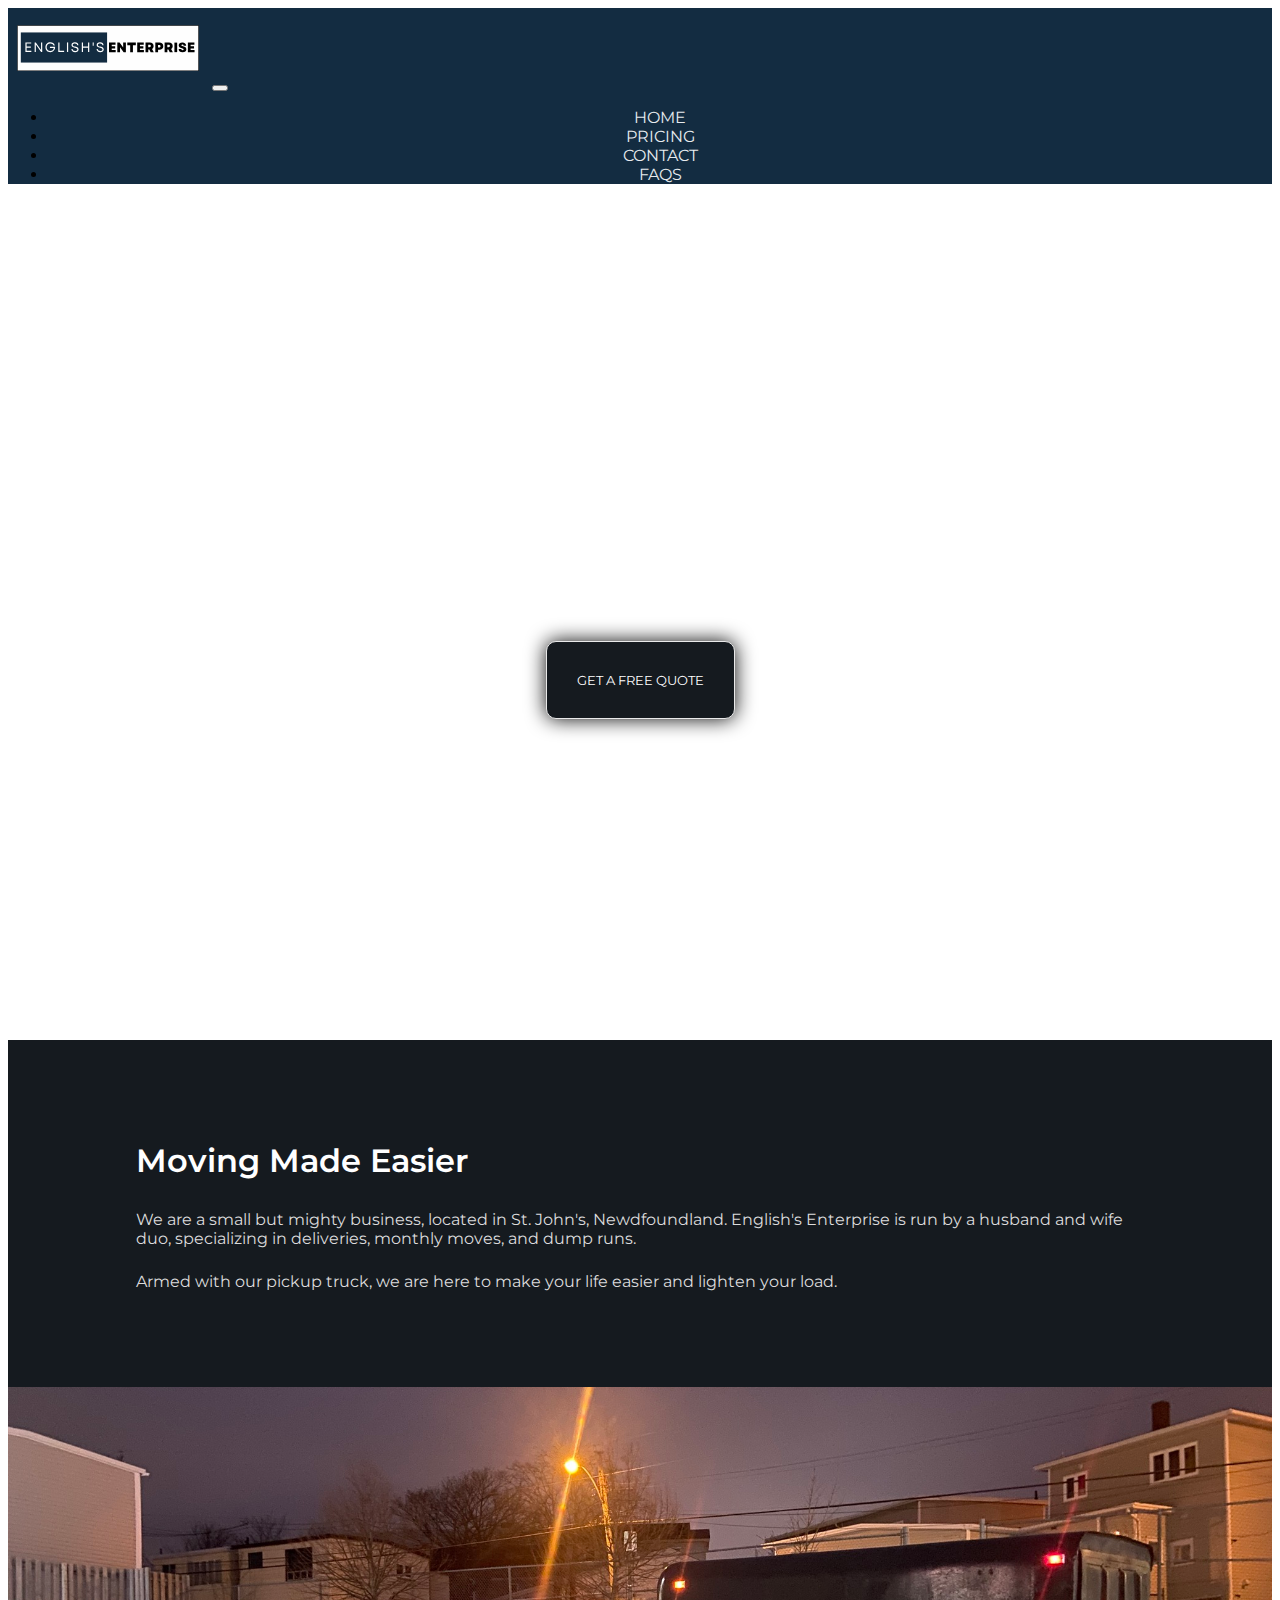
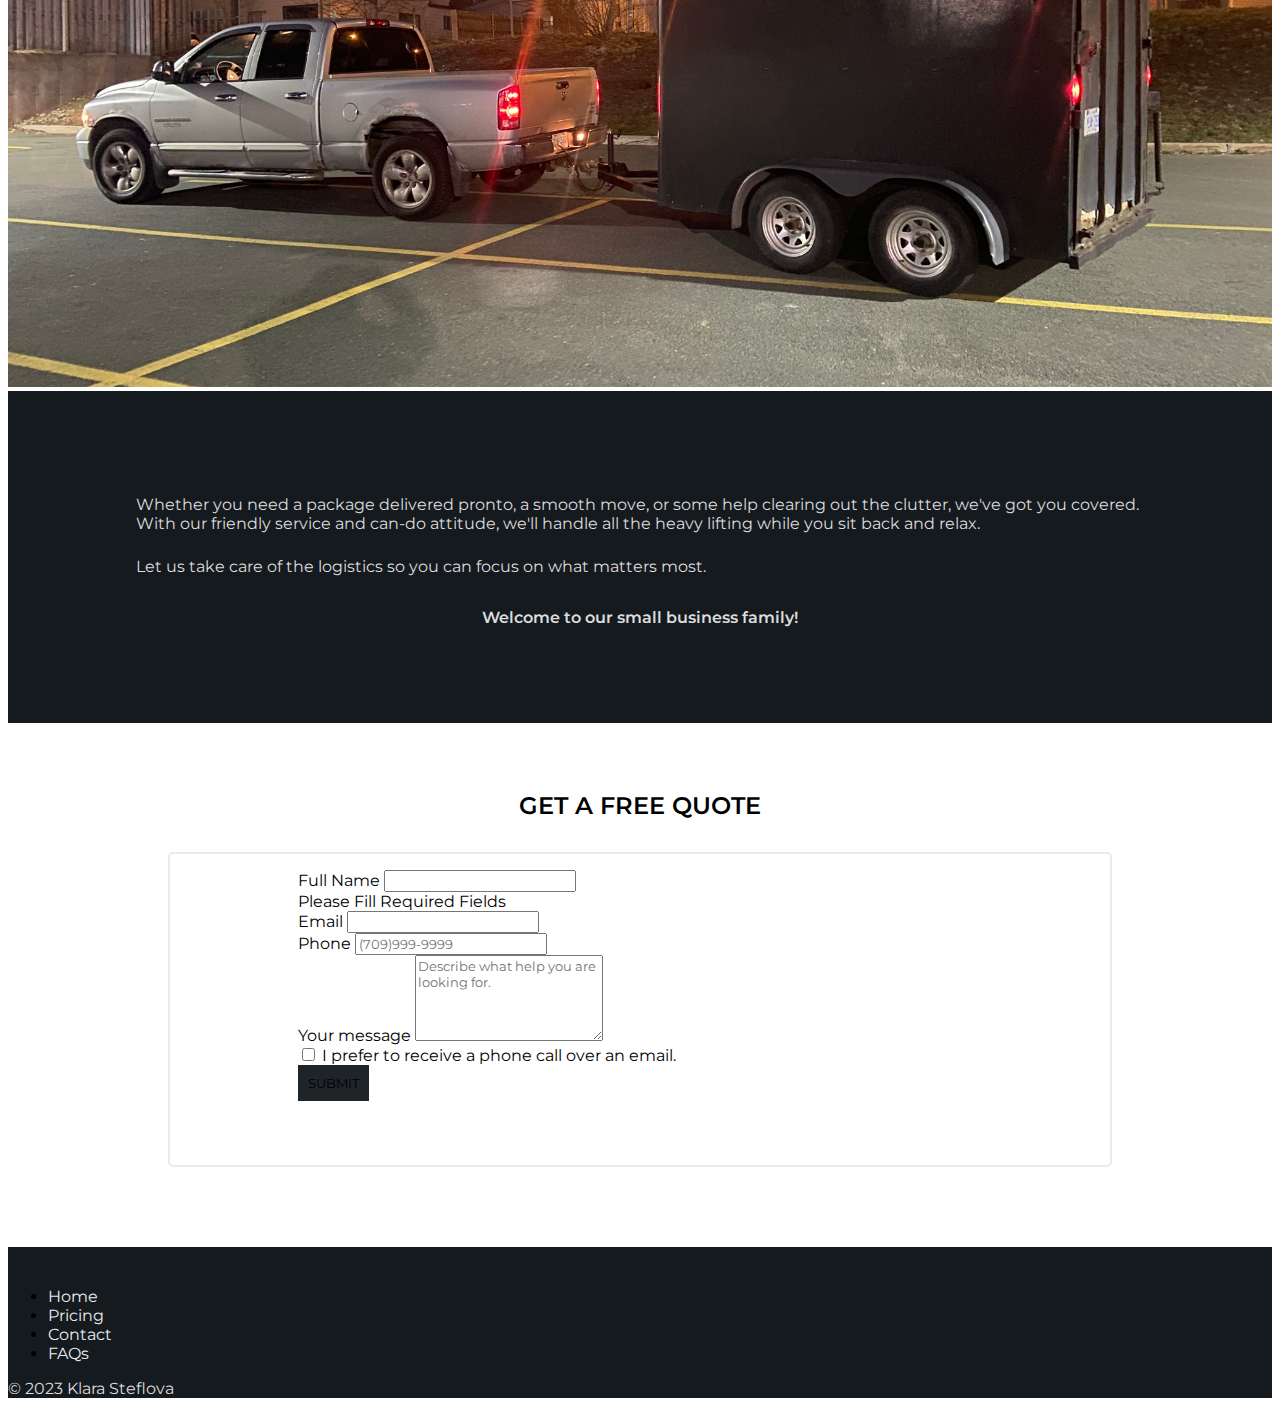
==== index.html @ 9f3dedad "first commit" ====
<!DOCTYPE html>
<html lang="en">

<head>
    <meta charset="UTF-8">
    <meta http-equiv="X-UA-Compatible" content="IE=edge">
    <meta name="viewport" content="width=device-width, initial-scale=1.0">
    <title>Document</title>
    <link href="https://cdn.jsdelivr.net/npm/bootstrap@5.3.1/dist/css/bootstrap.min.css" rel="stylesheet" integrity="sha384-4bw+/aepP/YC94hEpVNVgiZdgIC5+VKNBQNGCHeKRQN+PtmoHDEXuppvnDJzQIu9" crossorigin="anonymous">
    <link rel="stylesheet" href="https://cdnjs.cloudflare.com/ajax/libs/font-awesome/5.15.3/css/all.min.css">

    <link rel="stylesheet" type="text/css" href="style.css">
    <link rel="preconnect" href="https://fonts.googleapis.com">
    <link rel="preconnect" href="https://fonts.gstatic.com" crossorigin>
    <link href="https://fonts.googleapis.com/css2?family=Montserrat:ital,wght@0,400;0,600;1,400;1,600&display=swap" rel="stylesheet">

</head>

<body>
    <div class="container">
        <nav class="navbar navbar-dark  fixed-top navbar-expand-lg " style="background-color: #132c41;">


            <a class="navbar-brand" href="index.html">
                <img src="/pics/logo2.svg" alt="Logo" width="200" class="d-inline-block  align-text-center">
            </a>
            <button class="navbar-toggler" type="button" data-bs-toggle="collapse" data-bs-target="#toggleMobileMenu" aria-controls="toggleMobileMenu" aria-expanded="false" aria-label="Toggle navigation">
                <span class="navbar-toggler-icon"></span>
            </button>
            <div class="collapse navbar-collapse" id="toggleMobileMenu">
                <ul class="navbar-nav me-auto mb-2 mb-lg-0">
                    <li class="nav-item">
                        <a class="nav-link" aria-current="page" href="index.html">Home</a>
                    </li>
                    <li class="nav-item">
                        <a class="nav-link" href="pricing.html">Pricing</a>
                    </li>

                    <li class="nav-item">
                        <a class="nav-link" href="contact.html">Contact</a>
                    </li>

                    <li class="nav-item">
                        <a class="nav-link" href="FAQs.html">FAQs</a>
                    </li>
                </ul>

            </div>
        </nav>
    </div>



    <div class="background-image position-relative" style="background-image: url(pics/background_stjohns.png);  background-repeat: no-repeat; background-size: cover;">

        <button onclick="goToForm()" type="button" class="btn btn-dark btn-action" id="scrollToFormButton">Get a Free Quote</button>


    </div>

    <div class="container-fluid" style=" background-color: rgb(21, 26, 31); ">
        <h1 class="display-4">Moving Made Easier</h1>
        <p class="fs-5" style="padding-top:0.5rem;">We are a small but mighty business, located in St. John's, Newdfoundland. English's Enterprise is run by a husband and wife duo, specializing in deliveries, monthly moves, and dump runs.</p>
        <p class="fs-5" style="padding-top:0.5rem;">Armed with our pickup truck, we are here to make your life easier and lighten your load.</p>


    </div>

    <div class="container-fluid" style=" padding: 0;">
        <img src="pics/pickuptruck.jpg" class="img-fluid" alt="English's Enterprise Pickup Truck" style="width: 100%;  object-fit: cover;">
    </div>

    <div class="container-fluid" style=" background-color: rgb(21, 26, 31);">
        <p class="fs-5" style="padding-top:0.5rem">Whether you need a package delivered pronto, a smooth move, or some help clearing out the clutter, we've got you covered. With our friendly service and can-do attitude, we'll handle all the heavy lifting while you sit back and relax.</p>
        <p class="fs-5" style="padding-top:0.5rem">
            Let us take care of the logistics so you can focus on what matters most.</p>
        <p class="fs-5 bold" style="padding-top:1rem; text-align: center;">Welcome to our small business family!</p>
    </div>

    <div class="container">
        <h2 id="quoteFormIntro">Get a Free Quote</h2>
        <form class="row g-3" id="quoteForm">
            <div class="col-md-7">
                <label for="FullName" class="form-label">Full Name</label>
                <input type="text" class="form-control" id="FullName">
            </div>
            <div class="returnmessage valid-feedback p-15px-b" data-success="Your message has been received, We will contact you soon."></div>
            <div class="empty_notice invalid-feedback p-15px-b"><span>Please Fill Required Fields</span></div>
            <div class="col-md-7">
                <label for="inputEmail4" class="form-label">Email</label>
                <input type="email" class="form-control" id="inputEmail4" required>

            </div>
            <div class="col-md-7">
                <label for="inputPhone" class="form-label">Phone</label>
                <input type="text" class="form-control" id="inputPhone" placeholder="(709)999-9999">
            </div>


            <div class="mb-2">
                <label for="Textarea1" class="form-label">Your message</label>
                <textarea class="form-control" id="Textarea1" rows="5" placeholder="Describe what help you are looking for." required></textarea>
            </div>

            <div class="col-12">
                <div class="form-check">
                    <input class="form-check-input" type="checkbox" id="gridCheck">
                    <label class="form-check-label" for="gridCheck">
                        I prefer to receive a phone call over an email.
                    </label>
                </div>
            </div>
            <div class="d-grid gap-2 col-2 mx-auto">
                <button type="submit" class="btn btn-primary" style="margin: 0 0 1rem 0;">Submit</button>
            </div>


        </form>
    </div>

    <footer class="py-3">
        <ul class="nav justify-content-center border-bottom pb-3 mb-3">
            <li class="nav-item"><a href="index.html" class="nav-link px-2 ">Home</a></li>
            <li class="nav-item"><a href="pricing.html" class="nav-link px-2 ">Pricing</a></li>
            <li class="nav-item"><a href="contact.html" class="nav-link px-2 ">Contact</a></li>
            <li class="nav-item"><a href="FAQs.html" class="nav-link px-2">FAQs</a></li>
        </ul>
        <p class="text-center">© 2023 Klara Steflova</p>
    </footer>

    <script src="https://code.jquery.com/jquery-3.5.1.slim.min.js"></script>
    <script src="https://cdn.jsdelivr.net/npm/@popperjs/core@2.11.8/dist/umd/popper.min.js" integrity="sha384-I7E8VVD/ismYTF4hNIPjVp/Zjvgyol6VFvRkX/vR+Vc4jQkC+hVqc2pM8ODewa9r" crossorigin="anonymous"></script>
    <script src="https://cdn.jsdelivr.net/npm/bootstrap@5.3.1/dist/js/bootstrap.min.js" integrity="sha384-Rx+T1VzGupg4BHQYs2gCW9It+akI2MM/mndMCy36UVfodzcJcF0GGLxZIzObiEfa" crossorigin="anonymous"></script>
    <script src="script.js"></script>
</body>

</html>
---- style.css ----
/* Mobile devices (up to 767px) */

@media (max-width: 767px) {

    /* Mobile styles go here */
    .nav-link {
        color: rgb(231, 235, 239);
    }

    #toggleMobileMenu {
        text-align: center;
    }

    .background-image {
        height: 45vh;
    }

    * {
        font-family: 'Montserrat', sans-serif;
    }

    .navbar-nav {
        text-transform: uppercase;
    }

    .nav-link:hover {
        color: #6DAEDB;
    }

    .position-relative {
        display: flex;
        justify-content: center;
        align-items: center;
        padding-top: 120px;
    }

    .btn {
        background-color: rgb(21, 26, 31);
        border: white;
    }

    .btn-action {
        padding: 30px;
        text-align: center;
        text-transform: uppercase;
        transition: 0.5s;
        background-size: 200% auto;
        color: white;
        box-shadow: 0 0 20px #070707;
        border-radius: 10px;
        background-color: rgb(21, 26, 31);
        border: 1px solid rgb(233, 233, 233);
    }

    .btn:hover {
        background-position: right center;
        background-color: #0053cf;
        border: 1px solid #0053cf;
    }

    .btn-primary {
        padding: 10px;
        margin: 10px;
        text-align: center;
        text-transform: uppercase;
        background-color: rgb(31, 36, 41);
        border: white;
    }

    .btn-primary:hover {
        background-color: #0b5ed7;
        border-color: white;
    }

    p {
        text-align: left;
        color: rgb(231, 235, 239);
    }

    .bold {
        font-weight: 600;
    }

    .container-fluid {
        padding: 2rem;
    }

    h1 {
        font-size: 24px;
        color: white;
        font-weight: 600;
    }

    .container-fluid img {
        height: 200px;
    }

    h2 {
        text-align: center;
        text-transform: uppercase;
        font-weight: 600;
        padding-top: 3rem;
    }

    footer {
        background-color: rgb(21, 26, 31);
        padding-top: 24px;
    }

    footer a,
    p {
        color: rgb(220, 220, 220);
    }

    .card-deck {
        display: flex;
        justify-content: space-around;
        flex-wrap: wrap;
    }

    .card-deck .card {
        min-width: 320px;
        margin-left: 15px;
        margin-right: 15px;
    }

    .btn-link,
    .card-header {
        background-color: rgb(21, 26, 31);
    }

    .faq-btn {
        color: white;
        font-size: 18px;
    }

    .faq-btn:hover {
        color: white;
    }

    .faq-div {
        padding-top: 2rem;
        padding-bottom: 4rem;
    }

    .faq-card {
        margin-top: 1.5rem;
    }

    h4 {
        color: white;
    }

    .facebook {
        color: white;
    }

    a {
        color: white;
        text-decoration: none;
    }
}


/* Tablets (768px to 991px) */

@media (min-width: 768px) {

    /* Tablet styles go here 


 

 faq - padding: 3rem 4rem 3rem 4rem;*/
    .nav-link {
        color: rgb(231, 235, 239);
    }

    .nav-link:hover {
        color: #6DAEDB;
    }

    .position-relative {
        display: flex;
        justify-content: center;
        align-items: center;
        padding-top: 120px;
    }

    .btn {
        background-color: rgb(21, 26, 31);
        border: white;
    }

    .btn-action {
        padding: 30px;
        text-align: center;
        text-transform: uppercase;
        transition: 0.5s;
        background-size: 200% auto;
        color: white;
        box-shadow: 0 0 20px #070707;
        border-radius: 10px;
        background-color: rgb(21, 26, 31);
        border: 1px solid rgb(233, 233, 233);
    }

    .btn:hover {
        background-position: right center;
        background-color: #0053cf;
        border: 1px solid #0053cf;
    }

    .btn-primary {
        padding: 10px;
        margin: 10px;
        text-align: center;
        text-transform: uppercase;
        background-color: rgb(31, 36, 41);
        border: white;
    }

    .btn-primary:hover {
        background-color: #0b5ed7;
        border-color: white;
    }

    #toggleMobileMenu {
        text-align: center;
    }

    .background-image {
        height: 60vh;
    }

    * {
        font-family: 'Montserrat', sans-serif;
    }

    p {
        text-align: left;
        color: white;
    }

    .navbar-nav {
        text-transform: uppercase;
    }

    .nav-link:hover {
        color: #6DAEDB;
    }

    h1 {
        color: white;
    }

    .container-fluid {
        padding: 1rem 8rem 3rem 8rem;
    }

    .bold {
        font-weight: 600;
    }

    .container-fluid img {
        height: 500px;
    }

    h1 {
        color: white;
        font-weight: 600;
    }

    .container-fluid img {
        height: 200px;
    }

    h2 {
        text-align: center;
        text-transform: uppercase;
        font-weight: 600;
        padding-top: 3rem;
    }

    footer {
        background-color: rgb(21, 26, 31);
        padding-top: 24px;
    }

    footer a,
    p {
        color: rgb(220, 220, 220);
    }

    .card-deck {
        display: flex;
        justify-content: space-around;
        flex-wrap: wrap;
    }

    .card-deck .card {
        min-width: 320px;
        margin-left: 15px;
        margin-right: 15px;
    }

    .btn-link,
    .card-header {
        background-color: rgb(21, 26, 31);
    }

    .faq-btn {
        color: white;
        font-size: 18px;
    }

    .faq-btn:hover {
        color: white;
    }

    .faq-div {
        padding-top: 2rem;
        padding-bottom: 4rem;
    }

    .faq-card {
        margin-top: 1.5rem;
    }

    h4 {
        color: white;
    }

    .facebook {
        color: white;
    }

    a {
        color: white;
        text-decoration: none;
    }
}


/* Desktops (992px and above)line-height: 2.5; */

@media (min-width: 992px) {

    /* Desktop styles go here */
    .background-image {
        height: 80vh;
    }

    .container-fluid {
        padding: 5rem 8rem 5rem 8rem;
    }

    .container-fluid img {
        height: 600px;
    }

    #quoteForm {
        padding: 1rem 8rem 3rem 8rem;
        Margin: 2rem 10rem 5rem 10rem;
        border: rgb(231, 235, 239) solid 2px;
        border-radius: 5px;
    }
}
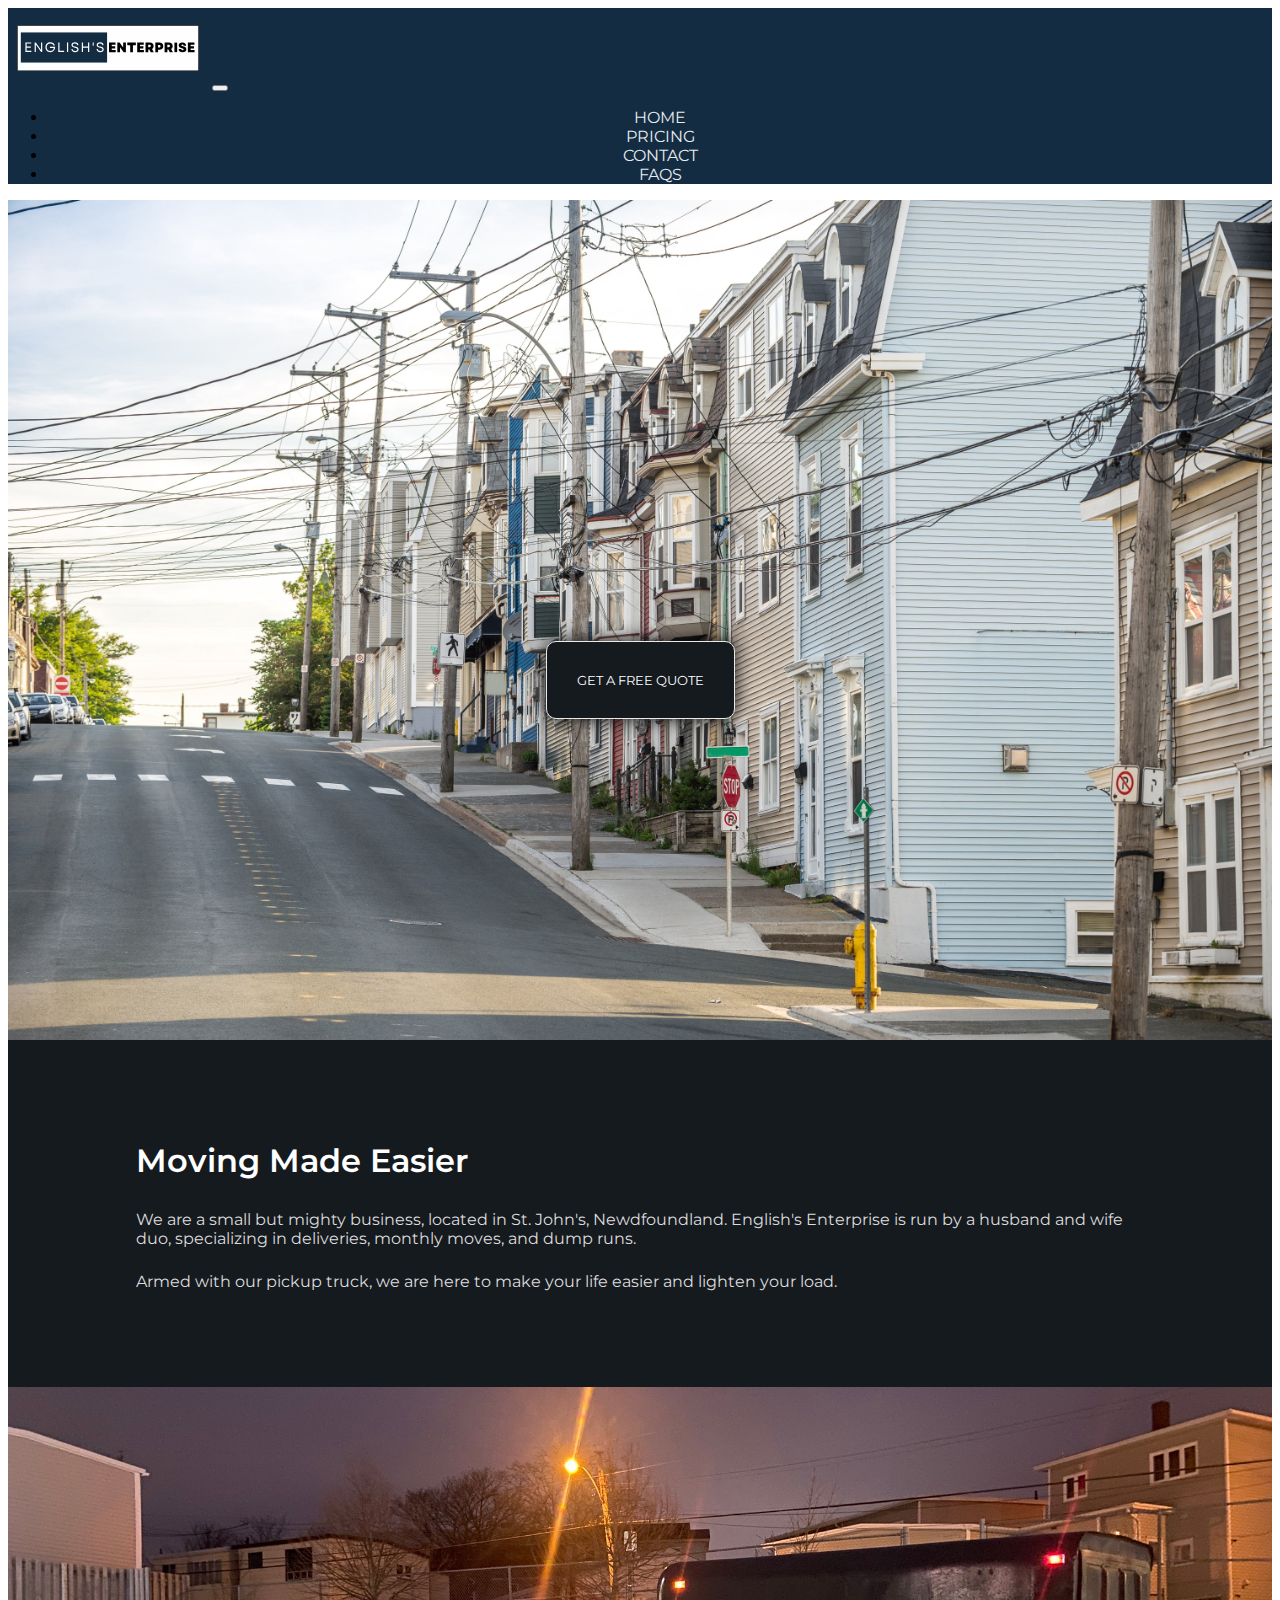
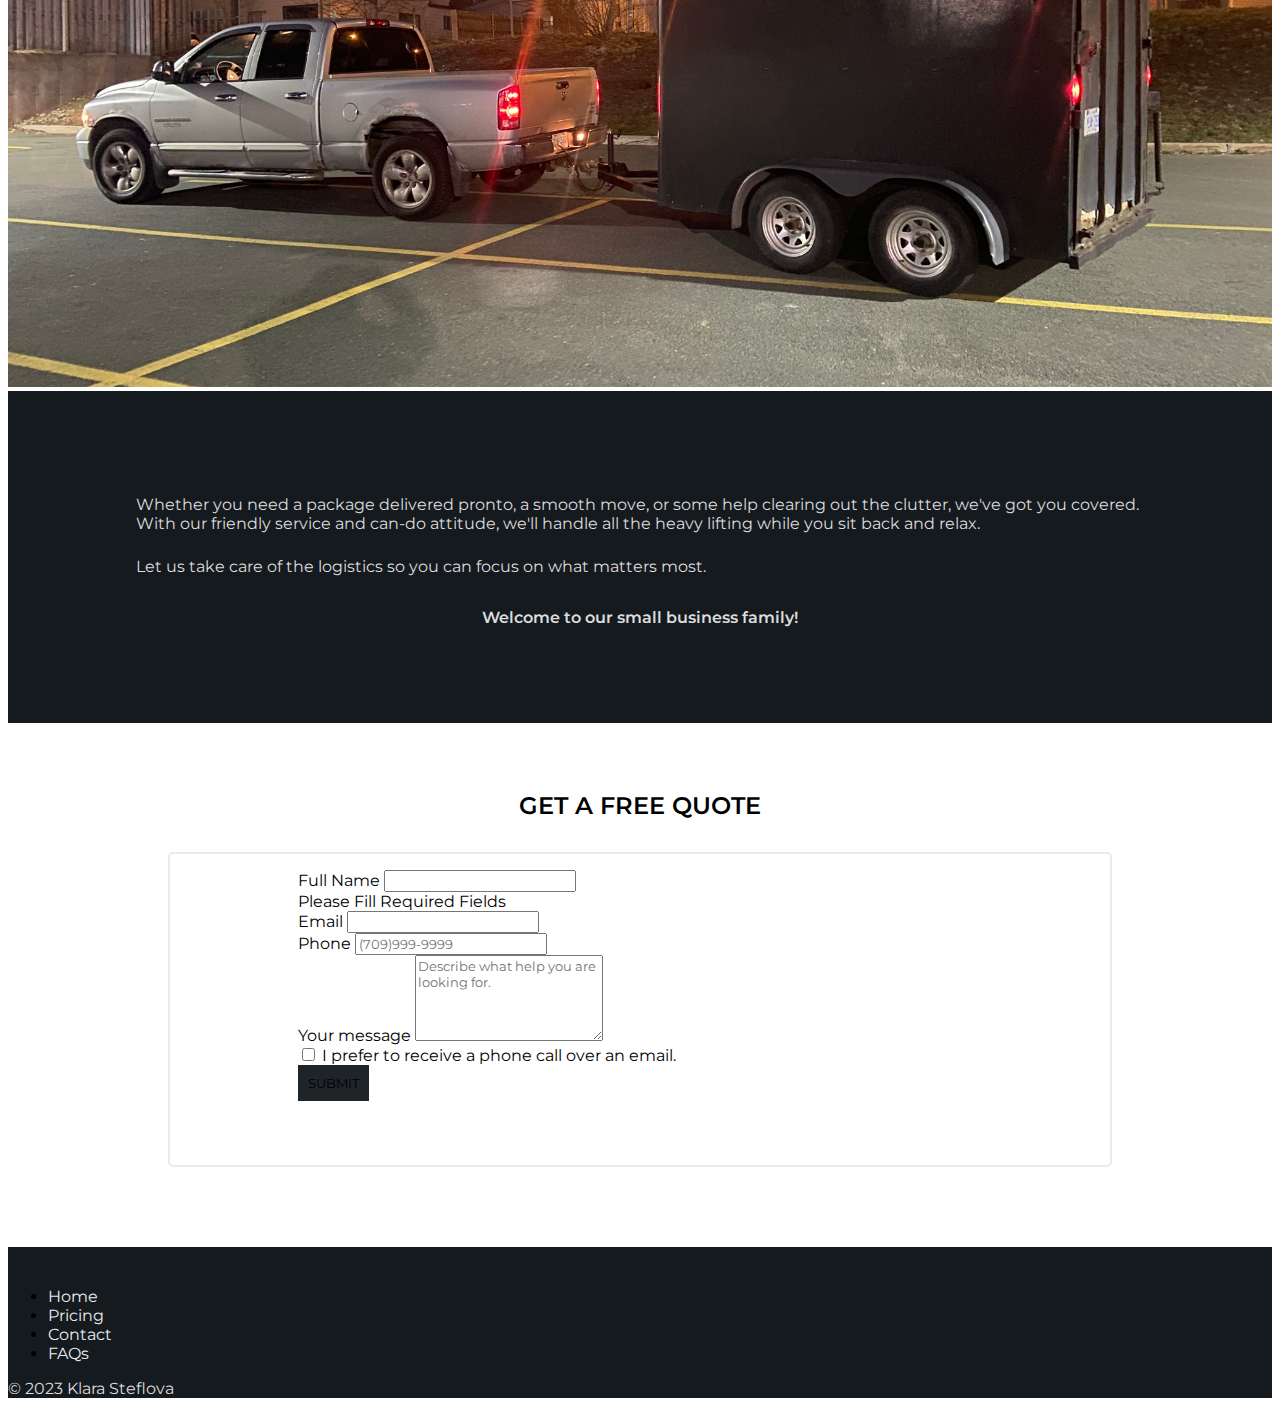
==== commit b4d25115: "adding SEO+ fixing image for background + form php" ====
--- a/index.html
+++ b/index.html
@@ -1,3 +1,4 @@
+<?php include 'sentMail.php';?>
 <!DOCTYPE html>
 <html lang="en">
 
@@ -5,7 +6,9 @@
     <meta charset="UTF-8">
     <meta http-equiv="X-UA-Compatible" content="IE=edge">
     <meta name="viewport" content="width=device-width, initial-scale=1.0">
-    <title>Document</title>
+    <meta name="description" content="St. John's Moving Company - Professional local and long-distance moving services in St. John's, Newfoundland. We specialize in residential and commercial moves, appliance and furniture pick up and delivery, Costco runs, and dump runs.">
+    <meta name="keywords" content="St. John's moving company, Newfoundland movers, local movers, long-distance movers, residential moving, commercial moving, moving services, Costco runs, dump runs St. John's">
+    <title>Homepage | English's Enterprise Moving</title>
     <link href="https://cdn.jsdelivr.net/npm/bootstrap@5.3.1/dist/css/bootstrap.min.css" rel="stylesheet" integrity="sha384-4bw+/aepP/YC94hEpVNVgiZdgIC5+VKNBQNGCHeKRQN+PtmoHDEXuppvnDJzQIu9" crossorigin="anonymous">
     <link rel="stylesheet" href="https://cdnjs.cloudflare.com/ajax/libs/font-awesome/5.15.3/css/all.min.css">
 
@@ -13,6 +16,7 @@
     <link rel="preconnect" href="https://fonts.googleapis.com">
     <link rel="preconnect" href="https://fonts.gstatic.com" crossorigin>
     <link href="https://fonts.googleapis.com/css2?family=Montserrat:ital,wght@0,400;0,600;1,400;1,600&display=swap" rel="stylesheet">
+    <link rel="icon" href="pics/favicon.ico" type="image/x-icon">
 
 </head>
 
@@ -22,7 +26,7 @@
 
 
             <a class="navbar-brand" href="index.html">
-                <img src="/pics/logo2.svg" alt="Logo" width="200" class="d-inline-block  align-text-center">
+                <img src="pics/logo2.svg" alt="English's Enterprise Logo" width="200" class="d-inline-block  align-text-center">
             </a>
             <button class="navbar-toggler" type="button" data-bs-toggle="collapse" data-bs-target="#toggleMobileMenu" aria-controls="toggleMobileMenu" aria-expanded="false" aria-label="Toggle navigation">
                 <span class="navbar-toggler-icon"></span>
@@ -51,7 +55,7 @@
 
 
 
-    <div class="background-image position-relative" style="background-image: url(pics/background_stjohns.png);  background-repeat: no-repeat; background-size: cover;">
+    <div class="background-image position-relative">
 
         <button onclick="goToForm()" type="button" class="btn btn-dark btn-action" id="scrollToFormButton">Get a Free Quote</button>
 
@@ -67,7 +71,7 @@
     </div>
 
     <div class="container-fluid" style=" padding: 0;">
-        <img src="pics/pickuptruck.jpg" class="img-fluid" alt="English's Enterprise Pickup Truck" style="width: 100%;  object-fit: cover;">
+        <img src="pics/pickuptruck.jpg" class="img-fluid" alt="English's Enterprise Pickup Truck Used For Moving" style="width: 100%;  object-fit: cover;">
     </div>
 
     <div class="container-fluid" style=" background-color: rgb(21, 26, 31);">
@@ -79,39 +83,39 @@
 
     <div class="container">
         <h2 id="quoteFormIntro">Get a Free Quote</h2>
-        <form class="row g-3" id="quoteForm">
+        <form class="row g-3" id="quoteForm" method="post">
             <div class="col-md-7">
                 <label for="FullName" class="form-label">Full Name</label>
-                <input type="text" class="form-control" id="FullName">
+                <input type="text" class="form-control" id="FullName" name="name" required>
             </div>
             <div class="returnmessage valid-feedback p-15px-b" data-success="Your message has been received, We will contact you soon."></div>
             <div class="empty_notice invalid-feedback p-15px-b"><span>Please Fill Required Fields</span></div>
             <div class="col-md-7">
                 <label for="inputEmail4" class="form-label">Email</label>
-                <input type="email" class="form-control" id="inputEmail4" required>
+                <input type="email" class="form-control" id="inputEmail4" name="email" required>
 
             </div>
             <div class="col-md-7">
                 <label for="inputPhone" class="form-label">Phone</label>
-                <input type="text" class="form-control" id="inputPhone" placeholder="(709)999-9999">
+                <input type="text" class="form-control" id="inputPhone" name="phone" placeholder="(709)999-9999">
             </div>
 
 
             <div class="mb-2">
                 <label for="Textarea1" class="form-label">Your message</label>
-                <textarea class="form-control" id="Textarea1" rows="5" placeholder="Describe what help you are looking for." required></textarea>
+                <textarea class="form-control" id="Textarea1" rows="5" name="message" placeholder="Describe what help you are looking for." required></textarea>
             </div>
 
             <div class="col-12">
                 <div class="form-check">
-                    <input class="form-check-input" type="checkbox" id="gridCheck">
+                    <input class="form-check-input" type="checkbox" id="gridCheck" name="preferPhoneCall">
                     <label class="form-check-label" for="gridCheck">
                         I prefer to receive a phone call over an email.
                     </label>
                 </div>
             </div>
             <div class="d-grid gap-2 col-2 mx-auto">
-                <button type="submit" class="btn btn-primary" style="margin: 0 0 1rem 0;">Submit</button>
+                <button type="submit" class="btn btn-primary" name="submit" style="margin: 0 0 1rem 0;">Submit</button>
             </div>
 
 
--- a/style.css
+++ b/style.css
@@ -11,7 +11,11 @@
         text-align: center;
     }
 
+    /* Default background image for smaller screens */
     .background-image {
+        background-image: url('pics/quidividi.jpg');
+        background-repeat: no-repeat;
+        background-size: cover;
         height: 45vh;
     }
 
@@ -166,12 +170,17 @@
 
 @media (min-width: 768px) {
 
-    /* Tablet styles go here 
-
-
- 
-
- faq - padding: 3rem 4rem 3rem 4rem;*/
+    /* Tablet styles go here */
+    .background-image {
+        background-image: url('pics/quidividi.jpg');
+        background-repeat: no-repeat;
+        background-size: cover;
+        height: 45vh;
+    }
+
+    /* faq - padding: 3rem 4rem 3rem 4rem;
+
+    */
     .nav-link {
         color: rgb(231, 235, 239);
     }
@@ -348,6 +357,9 @@
 
     /* Desktop styles go here */
     .background-image {
+        background-image: url('pics/background_stjohns.jpg');
+        background-repeat: no-repeat;
+        background-size: cover;
         height: 80vh;
     }
 
